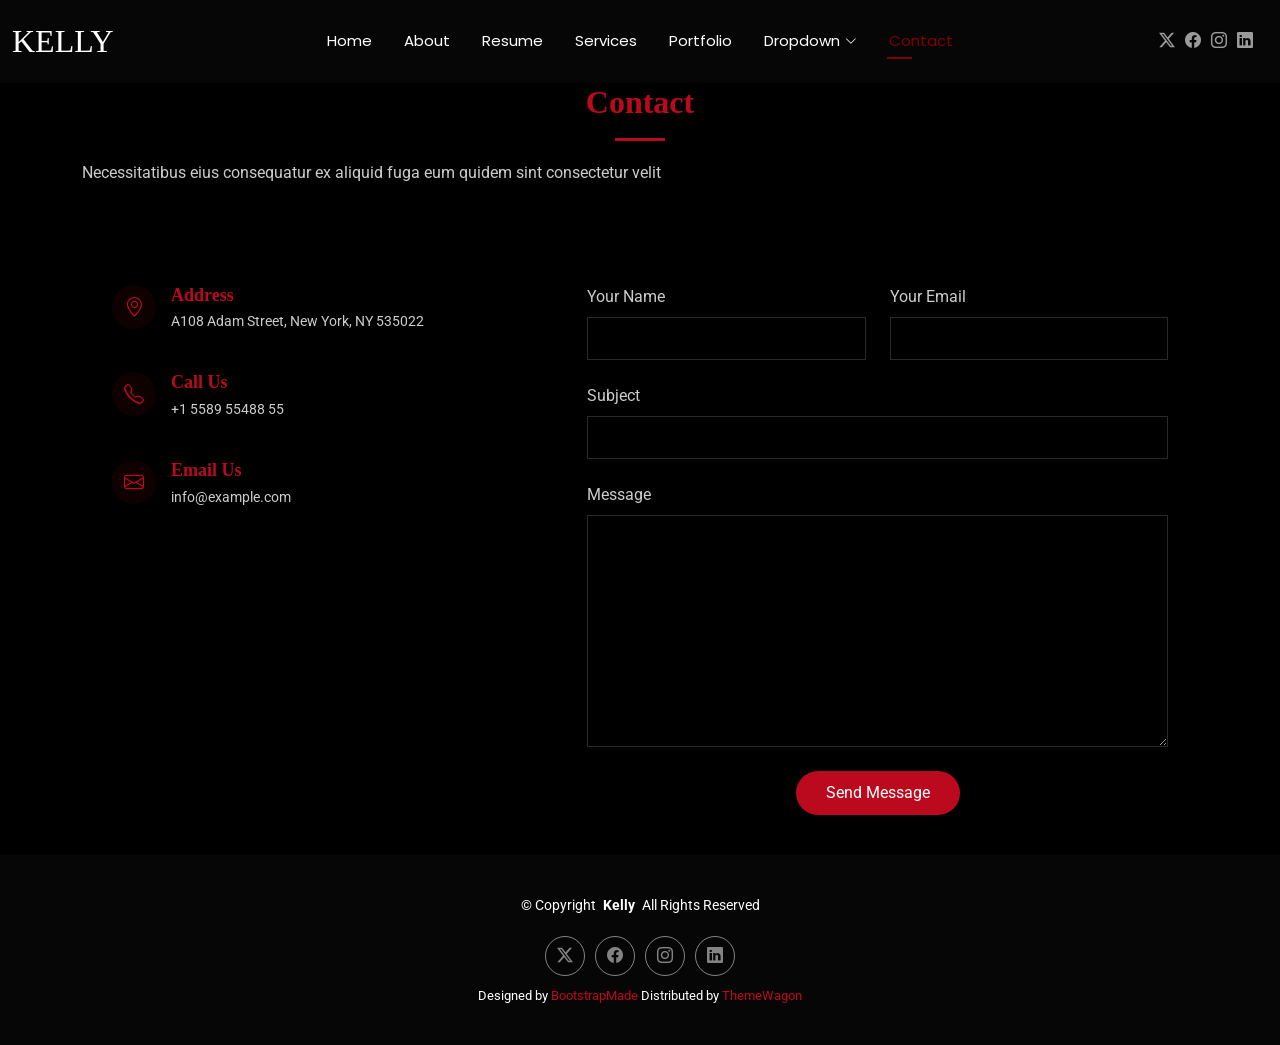
==== contact.html @ 7af121eb "Initial commit" ====
<!DOCTYPE html>
<html lang="en">

<head>
  <meta charset="utf-8">
  <meta content="width=device-width, initial-scale=1.0" name="viewport">
  <title>Contact - Kelly Bootstrap Template</title>
  <meta name="description" content="">
  <meta name="keywords" content="">

  <!-- Favicons -->
  <link href="assets/img/favicon.png" rel="icon">
  <link href="assets/img/apple-touch-icon.png" rel="apple-touch-icon">

  <!-- Fonts -->
  <link href="https://fonts.googleapis.com" rel="preconnect">
  <link href="https://fonts.gstatic.com" rel="preconnect" crossorigin>
  <link href="https://fonts.googleapis.com/css2?family=Roboto:ital,wght@0,100;0,300;0,400;0,500;0,700;0,900;1,100;1,300;1,400;1,500;1,700;1,900&family=Poppins:ital,wght@0,100;0,200;0,300;0,400;0,500;0,600;0,700;0,800;0,900;1,100;1,200;1,300;1,400;1,500;1,600;1,700;1,800;1,900&family=Raleway:ital,wght@0,100;0,200;0,300;0,400;0,500;0,600;0,700;0,800;0,900;1,100;1,200;1,300;1,400;1,500;1,600;1,700;1,800;1,900&display=swap" rel="stylesheet">

  <!-- Vendor CSS Files -->
  <link href="assets/vendor/bootstrap/css/bootstrap.min.css" rel="stylesheet">
  <link href="assets/vendor/bootstrap-icons/bootstrap-icons.css" rel="stylesheet">
  <link href="assets/vendor/aos/aos.css" rel="stylesheet">
  <link href="assets/vendor/swiper/swiper-bundle.min.css" rel="stylesheet">
  <link href="assets/vendor/glightbox/css/glightbox.min.css" rel="stylesheet">

  <!-- Main CSS File -->
  <link href="assets/css/main.css" rel="stylesheet">

  <!-- =======================================================
  * Template Name: Kelly
  * Template URL: https://bootstrapmade.com/kelly-free-bootstrap-cv-resume-html-template/
  * Updated: Aug 07 2024 with Bootstrap v5.3.3
  * Author: BootstrapMade.com
  * License: https://bootstrapmade.com/license/
  ======================================================== -->
</head>

<body class="contact-page">

  <header id="header" class="header d-flex align-items-center dark-background sticky-top">
    <div class="container-fluid position-relative d-flex align-items-center justify-content-between">

      <a href="index.html" class="logo d-flex align-items-center me-auto me-xl-0">
        <!-- Uncomment the line below if you also wish to use an image logo -->
        <!-- <img src="assets/img/logo.png" alt=""> -->
        <h1 class="sitename">Kelly</h1>
      </a>

      <nav id="navmenu" class="navmenu">
        <ul>
          <li><a href="index.html">Home</a></li>
          <li><a href="about.html">About</a></li>
          <li><a href="resume.html">Resume</a></li>
          <li><a href="services.html">Services</a></li>
          <li><a href="portfolio.html">Portfolio</a></li>
          <li class="dropdown"><a href="#"><span>Dropdown</span> <i class="bi bi-chevron-down toggle-dropdown"></i></a>
            <ul>
              <li><a href="#">Dropdown 1</a></li>
              <li class="dropdown"><a href="#"><span>Deep Dropdown</span> <i class="bi bi-chevron-down toggle-dropdown"></i></a>
                <ul>
                  <li><a href="#">Deep Dropdown 1</a></li>
                  <li><a href="#">Deep Dropdown 2</a></li>
                  <li><a href="#">Deep Dropdown 3</a></li>
                  <li><a href="#">Deep Dropdown 4</a></li>
                  <li><a href="#">Deep Dropdown 5</a></li>
                </ul>
              </li>
              <li><a href="#">Dropdown 2</a></li>
              <li><a href="#">Dropdown 3</a></li>
              <li><a href="#">Dropdown 4</a></li>
            </ul>
          </li>
          <li><a href="contact.html" class="active">Contact</a></li>
        </ul>
        <i class="mobile-nav-toggle d-xl-none bi bi-list"></i>
      </nav>

      <div class="header-social-links">
        <a href="#" class="twitter"><i class="bi bi-twitter-x"></i></a>
        <a href="#" class="facebook"><i class="bi bi-facebook"></i></a>
        <a href="#" class="instagram"><i class="bi bi-instagram"></i></a>
        <a href="#" class="linkedin"><i class="bi bi-linkedin"></i></a>
      </div>

    </div>
  </header>

  <main class="main">

    <!-- Contact Section -->
    <section id="contact" class="contact section">

      <!-- Section Title -->
      <div class="container section-title" data-aos="fade-up">
        <h2>Contact</h2>
        <p>Necessitatibus eius consequatur ex aliquid fuga eum quidem sint consectetur velit</p>
      </div><!-- End Section Title -->

      <div class="container" data-aos="fade-up" data-aos-delay="100">

        <div class="row gy-4">

          <div class="col-lg-5">

            <div class="info-wrap">
              <div class="info-item d-flex" data-aos="fade-up" data-aos-delay="200">
                <i class="bi bi-geo-alt flex-shrink-0"></i>
                <div>
                  <h3>Address</h3>
                  <p>A108 Adam Street, New York, NY 535022</p>
                </div>
              </div><!-- End Info Item -->

              <div class="info-item d-flex" data-aos="fade-up" data-aos-delay="300">
                <i class="bi bi-telephone flex-shrink-0"></i>
                <div>
                  <h3>Call Us</h3>
                  <p>+1 5589 55488 55</p>
                </div>
              </div><!-- End Info Item -->

              <div class="info-item d-flex" data-aos="fade-up" data-aos-delay="400">
                <i class="bi bi-envelope flex-shrink-0"></i>
                <div>
                  <h3>Email Us</h3>
                  <p>info@example.com</p>
                </div>
              </div><!-- End Info Item -->

              <iframe src="https://www.google.com/maps/embed?pb=!1m14!1m8!1m3!1d48389.78314118045!2d-74.006138!3d40.710059!3m2!1i1024!2i768!4f13.1!3m3!1m2!1s0x89c25a22a3bda30d%3A0xb89d1fe6bc499443!2sDowntown%20Conference%20Center!5e0!3m2!1sen!2sus!4v1676961268712!5m2!1sen!2sus" frameborder="0" style="border:0; width: 100%; height: 270px;" allowfullscreen="" loading="lazy" referrerpolicy="no-referrer-when-downgrade"></iframe>
            </div>
          </div>

          <div class="col-lg-7">
            <form action="forms/contact.php" method="post" class="php-email-form" data-aos="fade-up" data-aos-delay="200">
              <div class="row gy-4">

                <div class="col-md-6">
                  <label for="name-field" class="pb-2">Your Name</label>
                  <input type="text" name="name" id="name-field" class="form-control" required="">
                </div>

                <div class="col-md-6">
                  <label for="email-field" class="pb-2">Your Email</label>
                  <input type="email" class="form-control" name="email" id="email-field" required="">
                </div>

                <div class="col-md-12">
                  <label for="subject-field" class="pb-2">Subject</label>
                  <input type="text" class="form-control" name="subject" id="subject-field" required="">
                </div>

                <div class="col-md-12">
                  <label for="message-field" class="pb-2">Message</label>
                  <textarea class="form-control" name="message" rows="10" id="message-field" required=""></textarea>
                </div>

                <div class="col-md-12 text-center">
                  <div class="loading">Loading</div>
                  <div class="error-message"></div>
                  <div class="sent-message">Your message has been sent. Thank you!</div>

                  <button type="submit">Send Message</button>
                </div>

              </div>
            </form>
          </div><!-- End Contact Form -->

        </div>

      </div>

    </section><!-- /Contact Section -->

  </main>

  <footer id="footer" class="footer dark-background">

    <div class="container">
      <div class="copyright text-center ">
        <p>© <span>Copyright</span> <strong class="px-1 sitename">Kelly</strong> <span>All Rights Reserved<br></span></p>
      </div>
      <div class="social-links d-flex justify-content-center">
        <a href=""><i class="bi bi-twitter-x"></i></a>
        <a href=""><i class="bi bi-facebook"></i></a>
        <a href=""><i class="bi bi-instagram"></i></a>
        <a href=""><i class="bi bi-linkedin"></i></a>
      </div>
      <div class="credits">
        <!-- All the links in the footer should remain intact. -->
        <!-- You can delete the links only if you've purchased the pro version. -->
        <!-- Licensing information: https://bootstrapmade.com/license/ -->
        <!-- Purchase the pro version with working PHP/AJAX contact form: [buy-url] -->
        Designed by <a href="https://bootstrapmade.com/">BootstrapMade</a> Distributed by <a href=“https://themewagon.com>ThemeWagon
      </div>
    </div>

  </footer>

  <!-- Scroll Top -->
  <a href="#" id="scroll-top" class="scroll-top d-flex align-items-center justify-content-center"><i class="bi bi-arrow-up-short"></i></a>

  <!-- Preloader -->
  <div id="preloader"></div>

  <!-- Vendor JS Files -->
  <script src="assets/vendor/bootstrap/js/bootstrap.bundle.min.js"></script>
  <script src="assets/vendor/php-email-form/validate.js"></script>
  <script src="assets/vendor/aos/aos.js"></script>
  <script src="assets/vendor/waypoints/noframework.waypoints.js"></script>
  <script src="assets/vendor/purecounter/purecounter_vanilla.js"></script>
  <script src="assets/vendor/swiper/swiper-bundle.min.js"></script>
  <script src="assets/vendor/glightbox/js/glightbox.min.js"></script>
  <script src="assets/vendor/imagesloaded/imagesloaded.pkgd.min.js"></script>
  <script src="assets/vendor/isotope-layout/isotope.pkgd.min.js"></script>

  <!-- Main JS File -->
  <script src="assets/js/main.js"></script>

</body>

</html>
---- assets/css/main.css ----
/**
* Template Name: Kelly
* Template URL: https://bootstrapmade.com/kelly-free-bootstrap-cv-resume-html-template/
* Updated: Aug 07 2024 with Bootstrap v5.3.3
* Author: BootstrapMade.com
* License: https://bootstrapmade.com/license/
*/

/*--------------------------------------------------------------
# Font & Color Variables
# Help: https://bootstrapmade.com/color-system/
--------------------------------------------------------------*/
/* Fonts */
:root {
  --default-font: "Roboto",  system-ui, -apple-system, "Segoe UI", Roboto, "Helvetica Neue", Arial, "Noto Sans", "Liberation Sans", sans-serif, "Apple Color Emoji", "Segoe UI Emoji", "Segoe UI Symbol", "Noto Color Emoji";
  --heading-font: "Raleway",  sans-serif;
  --nav-font: "Poppins",  sans-serif;
}

/* Global Colors - The following color variables are used throughout the website. Updating them here will change the color scheme of the entire website */
:root { 
  --background-color: #000000; /* Background color for the entire website, including individual sections */
  --default-color: #cccccc; /* Default color used for the majority of the text content across the entire website */
  --heading-color: #bb0a1e; /* Color for headings, subheadings and title throughout the website */
  --accent-color: #bb0a1e; /* Accent color that represents your brand on the website. It's used for buttons, links, and other elements that need to stand out */
  --surface-color: #000000; /* The surface color is used as a background of boxed elements within sections, such as cards, icon boxes, or other elements that require a visual separation from the global background. */
  --contrast-color: #ffffff; /* Contrast color for text, ensuring readability against backgrounds of accent, heading, or default colors. */
}

/* Nav Menu Colors - The following color variables are used specifically for the navigation menu. They are separate from the global colors to allow for more customization options */
:root {
  --nav-color: #ffffff;  /* The default color of the main navmenu links */
  --nav-hover-color: #800000; /* Applied to main navmenu links when they are hovered over or active */
  --nav-mobile-background-color: #000000; /* Used as the background color for mobile navigation menu */
  --nav-dropdown-background-color: #000000; /* Used as the background color for dropdown items that appear when hovering over primary navigation items */
  --nav-dropdown-color: #cccccc; /* Used for navigation links of the dropdown items in the navigation menu. */
  --nav-dropdown-hover-color: #800000; /* Similar to --nav-hover-color, this color is applied to dropdown navigation links when they are hovered over. */
}

/* Color Presets - These classes override global colors when applied to any section or element, providing reuse of the sam color scheme. */

.dark-background {
  --background-color: #000000;
  --surface-color: #ffffff;
}

.dark-background {
  --background-color: #060606;
  --default-color: #ffffff;
  --heading-color: #ffffff;
  --surface-color: #252525;
  --contrast-color: #ffffff;
}

/* Smooth scroll */
:root {
  scroll-behavior: smooth;
}

/*--------------------------------------------------------------
# General Styling & Shared Classes
--------------------------------------------------------------*/
body {
  color: var(--default-color);
  background-color: var(--background-color);
  font-family: var(--default-font);
}

a {
  color: var(--accent-color);
  text-decoration: none;
  transition: 0.3s;
}

a:hover {
  color: color-mix(in srgb, var(--accent-color), transparent 25%);
  text-decoration: none;
}

h1,
h2,
h3,
h4,
h5,
h6 {
  color: var(--heading-color);
  font-family: "Times New Roman";
}

/* PHP Email Form Messages
------------------------------*/
.php-email-form .error-message {
  display: none;
  background: #df1529;
  color: #ffffff;
  text-align: left;
  padding: 15px;
  margin-bottom: 24px;
  font-weight: 600;
}

.php-email-form .sent-message {
  display: none;
  color: #ffffff;
  background: #059652;
  text-align: center;
  padding: 15px;
  margin-bottom: 24px;
  font-weight: 600;
}

.php-email-form .loading {
  display: none;
  background: var(--surface-color);
  text-align: center;
  padding: 15px;
  margin-bottom: 24px;
}

.php-email-form .loading:before {
  content: "";
  display: inline-block;
  border-radius: 50%;
  width: 24px;
  height: 24px;
  margin: 0 10px -6px 0;
  border: 3px solid var(--accent-color);
  border-top-color: var(--surface-color);
  animation: php-email-form-loading 1s linear infinite;
}

@keyframes php-email-form-loading {
  0% {
    transform: rotate(0deg);
  }

  100% {
    transform: rotate(360deg);
  }
}

/*--------------------------------------------------------------
# Global Header
--------------------------------------------------------------*/
.header {
  color: var(--default-color);
  background-color: var(--background-color);
  padding: 15px 0;
  transition: all 0.5s;
  z-index: 997;
  box-shadow: 0px 0 18px rgba(0, 0, 0, 0.1);
}

.header .logo {
  line-height: 1;
}

.header .logo img {
  max-height: 36px;
  margin-right: 8px;
}

.header .logo h1 {
  font-size: 32px;
  margin: 0;
  font-weight: 300;
  text-transform: uppercase;
  color: var(--heading-color);
}

.header .header-social-links {
  padding-right: 15px;
}

.header .header-social-links a {
  color: color-mix(in srgb, var(--default-color), transparent 40%);
  padding-left: 6px;
  display: inline-block;
  transition: 0.3s;
  font-size: 16px;
}

.header .header-social-links a:hover {
  color: var(--accent-color);
}

.header .header-social-links a i {
  line-height: 0px;
}

@media (max-width: 1200px) {
  .header .logo {
    order: 1;
  }

  .header .header-social-links {
    order: 2;
  }

  .header .navmenu {
    order: 3;
  }
}

.section-title p{
  text-align: left;
  padding-bottom: 10px;
}

/*--------------------------------------------------------------
# Navigation Menu
--------------------------------------------------------------*/
/* Desktop Navigation */
@media (min-width: 1200px) {
  .navmenu {
    padding: 0;
  }

  .navmenu ul {
    margin: 0;
    padding: 0;
    display: flex;
    list-style: none;
    align-items: center;
  }

  .navmenu li {
    position: relative;
  }

  .navmenu>ul>li {
    white-space: nowrap;
    padding: 15px 14px;
  }

  .navmenu>ul>li:last-child {
    padding-right: 0;
  }

  .navmenu a,
  .navmenu a:focus {
    color: var(--nav-color);
    font-size: 15px;
    padding: 0 2px;
    font-family: var(--nav-font);
    font-weight: 400;
    display: flex;
    align-items: center;
    justify-content: space-between;
    white-space: nowrap;
    transition: 0.3s;
    position: relative;
  }

  .navmenu a i,
  .navmenu a:focus i {
    font-size: 12px;
    line-height: 0;
    margin-left: 5px;
    transition: 0.3s;
  }

  .navmenu>ul>li>a:before {
    content: "";
    position: absolute;
    height: 2px;
    bottom: -6px;
    left: 0;
    background-color: var(--nav-hover-color);
    visibility: hidden;
    width: 0px;
    transition: all 0.3s ease-in-out 0s;
  }

  .navmenu a:hover:before,
  .navmenu li:hover>a:before,
  .navmenu .active:before {
    visibility: visible;
    width: 25px;
  }

  .navmenu li:hover>a,
  .navmenu .active,
  .navmenu .active:focus {
    color: var(--nav-hover-color);
  }

  .navmenu .dropdown ul {
    margin: 0;
    padding: 10px 0;
    background: var(--nav-dropdown-background-color);
    display: block;
    position: absolute;
    visibility: hidden;
    left: 14px;
    top: 130%;
    opacity: 0;
    transition: 0.3s;
    border-radius: 4px;
    z-index: 99;
    box-shadow: 0px 0px 30px rgba(0, 0, 0, 0.1);
  }

  .navmenu .dropdown ul li {
    min-width: 200px;
  }

  .navmenu .dropdown ul a {
    padding: 10px 20px;
    font-size: 15px;
    text-transform: none;
    color: var(--nav-dropdown-color);
  }

  .navmenu .dropdown ul a i {
    font-size: 12px;
  }

  .navmenu .dropdown ul a:hover,
  .navmenu .dropdown ul .active:hover,
  .navmenu .dropdown ul li:hover>a {
    color: var(--nav-dropdown-hover-color);
  }

  .navmenu .dropdown:hover>ul {
    opacity: 1;
    top: 100%;
    visibility: visible;
  }

  .navmenu .dropdown .dropdown ul {
    top: 0;
    left: -90%;
    visibility: hidden;
  }

  .navmenu .dropdown .dropdown:hover>ul {
    opacity: 1;
    top: 0;
    left: -100%;
    visibility: visible;
  }
}

/* Mobile Navigation */
@media (max-width: 1199px) {
  .mobile-nav-toggle {
    color: var(--nav-color);
    font-size: 28px;
    line-height: 0;
    margin-right: 10px;
    cursor: pointer;
    transition: color 0.3s;
  }

  .navmenu {
    padding: 0;
    z-index: 9997;
  }

  .navmenu ul {
    display: none;
    list-style: none;
    position: absolute;
    inset: 60px 20px 20px 20px;
    padding: 10px 0;
    margin: 0;
    border-radius: 6px;
    background-color: var(--nav-mobile-background-color);
    border: 1px solid color-mix(in srgb, var(--default-color), transparent 90%);
    box-shadow: none;
    overflow-y: auto;
    transition: 0.3s;
    z-index: 9998;
  }

  .navmenu a,
  .navmenu a:focus {
    color: var(--nav-dropdown-color);
    padding: 10px 20px;
    font-family: var(--nav-font);
    font-size: 17px;
    font-weight: 500;
    display: flex;
    align-items: center;
    justify-content: space-between;
    white-space: nowrap;
    transition: 0.3s;
  }

  .navmenu a i,
  .navmenu a:focus i {
    font-size: 12px;
    line-height: 0;
    margin-left: 5px;
    width: 30px;
    height: 30px;
    display: flex;
    align-items: center;
    justify-content: center;
    border-radius: 50%;
    transition: 0.3s;
    background-color: color-mix(in srgb, var(--accent-color), transparent 90%);
  }

  .navmenu a i:hover,
  .navmenu a:focus i:hover {
    background-color: var(--accent-color);
    color: var(--contrast-color);
  }

  .navmenu a:hover,
  .navmenu .active,
  .navmenu .active:focus {
    color: var(--nav-dropdown-hover-color);
  }

  .navmenu .active i,
  .navmenu .active:focus i {
    background-color: var(--accent-color);
    color: var(--contrast-color);
    transform: rotate(180deg);
  }

  .navmenu .dropdown ul {
    position: static;
    display: none;
    z-index: 99;
    padding: 10px 0;
    margin: 10px 20px;
    background-color: var(--nav-dropdown-background-color);
    transition: all 0.5s ease-in-out;
  }

  .navmenu .dropdown ul ul {
    background-color: rgba(33, 37, 41, 0.1);
  }

  .navmenu .dropdown>.dropdown-active {
    display: block;
    background-color: rgba(33, 37, 41, 0.03);
  }

  .mobile-nav-active {
    overflow: hidden;
  }

  .mobile-nav-active .mobile-nav-toggle {
    color: #fff;
    position: absolute;
    font-size: 32px;
    top: 15px;
    right: 15px;
    margin-right: 0;
    z-index: 9999;
  }

  .mobile-nav-active .navmenu {
    position: fixed;
    overflow: hidden;
    inset: 0;
    background: rgba(33, 37, 41, 0.8);
    transition: 0.3s;
  }

  .mobile-nav-active .navmenu>ul {
    display: block;
  }
}

/*--------------------------------------------------------------
# Global Footer
--------------------------------------------------------------*/
.footer {
  color: var(--default-color);
  background-color: var(--background-color);
  font-size: 14px;
  padding: 40px 0;
  position: relative;
}

.footer .copyright p {
  margin-bottom: 0;
}

.footer .social-links {
  margin-top: 20px;
}

.footer .social-links a {
  display: flex;
  align-items: center;
  justify-content: center;
  width: 40px;
  height: 40px;
  border-radius: 50%;
  border: 1px solid color-mix(in srgb, var(--default-color), transparent 50%);
  font-size: 16px;
  color: color-mix(in srgb, var(--default-color), transparent 50%);
  margin: 0 5px;
  transition: 0.3s;
}

.footer .social-links a:hover {
  color: var(--accent-color);
  border-color: var(--accent-color);
}

.footer .credits {
  margin-top: 10px;
  font-size: 13px;
  text-align: center;
}

/*--------------------------------------------------------------
# Preloader
--------------------------------------------------------------*/
#preloader {
  position: fixed;
  inset: 0;
  z-index: 9999;
  overflow: hidden;
  background-color: var(--background-color);
  transition: all 0.6s ease-out;
  width: 100%;
  height: 100vh;
}

#preloader:before,
#preloader:after {
  content: "";
  position: absolute;
  border: 4px solid var(--accent-color);
  border-radius: 50%;
  animation: animate-preloader 2s cubic-bezier(0, 0.2, 0.8, 1) infinite;
}

#preloader:after {
  animation-delay: -0.5s;
}

@keyframes animate-preloader {
  0% {
    width: 10px;
    height: 10px;
    top: calc(50% - 5px);
    left: calc(50% - 5px);
    opacity: 1;
  }

  100% {
    width: 72px;
    height: 72px;
    top: calc(50% - 36px);
    left: calc(50% - 36px);
    opacity: 0;
  }
}

/*--------------------------------------------------------------
# Scroll Top Button
--------------------------------------------------------------*/
.scroll-top {
  position: fixed;
  visibility: hidden;
  opacity: 0;
  right: 15px;
  bottom: -15px;
  z-index: 99999;
  background-color: var(--accent-color);
  width: 44px;
  height: 44px;
  border-radius: 50px;
  transition: all 0.4s;
}

.scroll-top i {
  font-size: 24px;
  color: var(--contrast-color);
  line-height: 0;
}

.scroll-top:hover {
  background-color: color-mix(in srgb, var(--accent-color), transparent 20%);
  color: var(--contrast-color);
}

.scroll-top.active {
  visibility: visible;
  opacity: 1;
  bottom: 15px;
}

/*--------------------------------------------------------------
# Disable aos animation delay on mobile devices
--------------------------------------------------------------*/
@media screen and (max-width: 768px) {
  [data-aos-delay] {
    transition-delay: 0 !important;
  }
}

/*--------------------------------------------------------------
# Global Page Titles & Breadcrumbs
--------------------------------------------------------------*/
.page-title {
  color: var(--default-color);
  background-color: var(--background-color);
  padding: 25px 0;
  position: relative;
  border-bottom: 1px solid color-mix(in srgb, var(--default-color), transparent 85%);
}

.page-title h1 {
  font-size: 24px;
  font-weight: 400;
}

.page-title .breadcrumbs ol {
  display: flex;
  flex-wrap: wrap;
  list-style: none;
  padding: 0;
  margin: 0;
  font-size: 14px;
  font-weight: 400;
}

.page-title .breadcrumbs ol li+li {
  padding-left: 10px;
}

.page-title .breadcrumbs ol li+li::before {
  content: "/";
  display: inline-block;
  padding-right: 10px;
  color: color-mix(in srgb, var(--default-color), transparent 70%);
}


main{
  z-index: -1;
}

/*--------------------------------------------------------------
# Global Sections
--------------------------------------------------------------*/
section,
.section {
  color: var(--default-color);
  background-color: var(--background-color);
  /*padding: 60px 0;*/
  scroll-margin-top: 100px;
  overflow: clip;
}

@media (max-width: 1199px) {

  section,
  .section {
    scroll-margin-top: 66px;
  }
}

/*--------------------------------------------------------------
# Global Section Titles
--------------------------------------------------------------*/
.section-title {
  text-align: center;
  padding-bottom: 60px;
  position: relative;
}

.section-title h2 {
  font-size: 32px;
  font-weight: 700;
  margin-bottom: 20px;
  padding-bottom: 20px;
  position: relative;
}

.section-title h2:after {
  content: "";
  position: absolute;
  display: block;
  width: 50px;
  height: 3px;
  background: var(--accent-color);
  left: 0;
  right: 0;
  bottom: 0;
  margin: auto;
}

.section-title p {
  margin-bottom: 0;
}

/*--------------------------------------------------------------
# Hero Section
--------------------------------------------------------------*/


@media (max-width: 1200px) {
  .hero {
    min-height: 100vh
  }
}

.hero {
  width: 100%;
  min-height: calc(100vh - 82px);
  position: relative;
  display: flex;
  align-items: center;
  justify-content: center;
  z-index: 1;
}

.hero video {
  object-fit: cover;
  width: 100%;
  height: 100%;
}


.hero .container {
  position: relative;
  z-index: 3;
}

.hero h2 {
  margin: 0;
  font-size: 48px;
  font-weight: 700;
}

.hero p {
  margin: 10px 0 0 0;
  font-size: 24px;
  color: var(--heading-color);
}

.hero .btn-get-started {
  color: var(--contrast-color);
  background: var(--accent-color);
  font-family: var(--heading-font);
  text-transform: uppercase;
  font-weight: 600;
  font-size: 12px;
  letter-spacing: 1px;
  display: inline-block;
  /*padding: 12px 40px;*/
  border-radius: 50px;
  transition: 0.5s;
  margin-top: 30px;
}

.hero .btn-get-started:hover {
  background: color-mix(in srgb, var(--accent-color) 90%, white 20%);
}

@media (max-width: 768px) {
  .hero h2 {
    font-size: 32px;
  }

  .hero p {
    font-size: 18px;
  }
  .hero video{
    display: none;
  }
}

/*--------------------------------------------------------------
# About Section
--------------------------------------------------------------*/
.about .content h2 {
  font-weight: 700;
  font-size: 24px;
}

.about .content ul {
  list-style: none;
  padding: 0;
}

.about .content ul li {
  margin-bottom: 20px;
  display: flex;
  align-items: center;
}

.about .content ul strong {
  margin-right: 10px;
}

.about .content ul i {
  font-size: 16px;
  margin-right: 5px;
  color: var(--accent-color);
  line-height: 0;
}

/*--------------------------------------------------------------
# Skills Section
--------------------------------------------------------------*/
.skills .progress {
  height: 60px;
  display: block;
  background: none;
  border-radius: 0;
}

.skills .progress .skill {
  color: var(--heading-color);
  padding: 0;
  margin: 0 0 6px 0;
  text-transform: uppercase;
  display: block;
  font-weight: 600;
  font-family: var(--heading-font);
}

.skills .progress .skill .val {
  float: right;
  font-style: normal;
}

.skills .progress-bar-wrap {
  background: color-mix(in srgb, var(--default-color), transparent 90%);
  height: 10px;
}

.skills .progress-bar {
  width: 1px;
  height: 10px;
  transition: 0.9s;
  background-color: var(--accent-color);
}

/*--------------------------------------------------------------
# Stats Section
--------------------------------------------------------------*/
.stats .stats-item {
  padding: 30px;
  width: 100%;
}

.stats .stats-item span {
  color: var(--heading-color);
  font-size: 48px;
  display: block;
  font-weight: 700;
  margin-bottom: 20px;
  padding-bottom: 20px;
  position: relative;
}

.stats .stats-item span:after {
  content: "";
  position: absolute;
  display: block;
  width: 25px;
  height: 3px;
  background: var(--accent-color);
  left: 0;
  right: 0;
  bottom: 0;
  margin: auto;
}

.stats .stats-item p {
  color: color-mix(in srgb, var(--default-color), transparent 40%);
  padding: 0;
  margin: 0;
  font-family: var(--heading-font);
  font-weight: 500;
}

/*--------------------------------------------------------------
# Testimonials Section
--------------------------------------------------------------*/
.testimonials .section-header {
  margin-bottom: 40px;
}

.testimonials .testimonials-carousel,
.testimonials .testimonials-slider {
  overflow: hidden;
}

.testimonials .testimonial-item {
  text-align: center;
}

.testimonials .testimonial-item .testimonial-img {
  width: 120px;
  border-radius: 50%;
  border: 4px solid var(--background-color);
  margin: 0 auto;
}

.testimonials .testimonial-item h3 {
  font-size: 20px;
  font-weight: bold;
  margin: 10px 0 5px 0;
}

.testimonials .testimonial-item h4 {
  font-size: 14px;
  color: color-mix(in srgb, var(--default-color), transparent 40%);
  margin: 0 0 15px 0;
}

.testimonials .testimonial-item .stars {
  margin-bottom: 15px;
}

.testimonials .testimonial-item .stars i {
  color: #ffc107;
  margin: 0 1px;
}

.testimonials .testimonial-item .quote-icon-left,
.testimonials .testimonial-item .quote-icon-right {
  color: color-mix(in srgb, var(--accent-color), transparent 50%);
  font-size: 26px;
  line-height: 0;
}

.testimonials .testimonial-item .quote-icon-left {
  display: inline-block;
  left: -5px;
  position: relative;
}

.testimonials .testimonial-item .quote-icon-right {
  display: inline-block;
  right: -5px;
  position: relative;
  top: 10px;
  transform: scale(-1, -1);
}

.testimonials .testimonial-item p {
  font-style: italic;
  margin: 0 auto 15px auto;
}

.testimonials .swiper-wrapper {
  height: auto;
}

.testimonials .swiper-pagination {
  margin-top: 20px;
  position: relative;
}

.testimonials .swiper-pagination .swiper-pagination-bullet {
  width: 12px;
  height: 12px;
  opacity: 1;
  background-color: color-mix(in srgb, var(--default-color), transparent 85%);
}

.testimonials .swiper-pagination .swiper-pagination-bullet-active {
  background-color: var(--accent-color);
}

@media (min-width: 992px) {
  .testimonials .testimonial-item p {
    width: 80%;
  }
}

/*--------------------------------------------------------------
# Resume Section
--------------------------------------------------------------*/
.resume .resume-title {
  color: var(--heading-color);
  font-size: 26px;
  font-weight: 700;
  margin-top: 20px;
  margin-bottom: 20px;
}

.resume .resume-item {
  padding: 0 0 20px 20px;
  margin-top: -2px;
  border-left: 2px solid var(--accent-color);
  position: relative;
}

.resume .resume-item h4 {
  line-height: 18px;
  font-size: 18px;
  font-weight: 600;
  text-transform: uppercase;
  color: color-mix(in srgb, var(--default-color), transparent 20%);
  margin-bottom: 10px;
}

.resume .resume-item h5 {
  font-size: 16px;
  padding: 5px 15px;
  display: inline-block;
  font-weight: 600;
  margin-bottom: 10px;
}

.resume .resume-item ul {
  padding-left: 20px;
}

.resume .resume-item ul li {
  padding-bottom: 10px;
}

.resume .resume-item:last-child {
  padding-bottom: 0;
}

.resume .resume-item::before {
  content: "";
  position: absolute;
  width: 16px;
  height: 16px;
  border-radius: 50px;
  left: -9px;
  top: 0;
  background: var(--background-color);
  border: 2px solid var(--accent-color);
}

/*--------------------------------------------------------------
# Services Section
--------------------------------------------------------------*/
.services .service-item {
  background-color: var(--surface-color);
  box-shadow: 0px 5px 90px 0px rgba(0, 0, 0, 0.1);
  height: 100%;
  padding: 60px 30px;
  text-align: center;
  transition: 0.3s;
  border-radius: 5px;
}

.services .service-item .icon {
  margin: 0 auto;
  width: 100px;
  height: 100px;
  display: flex;
  align-items: center;
  justify-content: center;
  transition: ease-in-out 0.3s;
  position: relative;
}

.services .service-item .icon i {
  font-size: 36px;
  transition: 0.5s;
  position: relative;
}

.services .service-item .icon svg {
  position: absolute;
  top: 0;
  left: 0;
}

.services .service-item .icon svg path {
  transition: 0.5s;
  fill: color-mix(in srgb, var(--default-color), transparent 95%);
}

.services .service-item h3 {
  font-weight: 700;
  margin: 10px 0 15px 0;
  font-size: 22px;
}

.services .service-item p {
  line-height: 24px;
  font-size: 14px;
  margin-bottom: 0;
}

.services .service-item:hover {
  box-shadow: 0px 5px 35px 0px rgba(0, 0, 0, 0.1);
}

.services .service-item.item-cyan i {
  color: #0dcaf0;
}

.services .service-item.item-cyan:hover .icon i {
  color: #fff;
}

.services .service-item.item-cyan:hover .icon path {
  fill: #0dcaf0;
}

.services .service-item.item-orange i {
  color: #fd7e14;
}

.services .service-item.item-orange:hover .icon i {
  color: #fff;
}

.services .service-item.item-orange:hover .icon path {
  fill: #fd7e14;
}

.services .service-item.item-teal i {
  color: #20c997;
}

.services .service-item.item-teal:hover .icon i {
  color: #fff;
}

.services .service-item.item-teal:hover .icon path {
  fill: #20c997;
}

.services .service-item.item-red i {
  color: #df1529;
}

.services .service-item.item-red:hover .icon i {
  color: #fff;
}

.services .service-item.item-red:hover .icon path {
  fill: #df1529;
}

.services .service-item.item-indigo i {
  color: #6610f2;
}

.services .service-item.item-indigo:hover .icon i {
  color: #fff;
}

.services .service-item.item-indigo:hover .icon path {
  fill: #6610f2;
}

.services .service-item.item-pink i {
  color: #f3268c;
}

.services .service-item.item-pink:hover .icon i {
  color: #fff;
}

.services .service-item.item-pink:hover .icon path {
  fill: #f3268c;
}

/*--------------------------------------------------------------
# Portfolio_temp Section
--------------------------------------------------------------*/
.portfolio .portfolio-filters {
  padding: 0;
  margin: 0 auto 20px auto;
  list-style: none;
  text-align: center;
}

.portfolio .portfolio-filters li {
  cursor: pointer;
  display: inline-block;
  padding: 8px 20px 10px 20px;
  margin: 0;
  font-size: 15px;
  font-weight: 500;
  line-height: 1;
  margin-bottom: 5px;
  border-radius: 50px;
  transition: all 0.3s ease-in-out;
  font-family: var(--heading-font);
}

.portfolio .portfolio-filters li:hover,
.portfolio .portfolio-filters li.filter-active {
  color: var(--contrast-color);
  background-color: var(--accent-color);
}

.portfolio .portfolio-filters li:first-child {
  margin-left: 0;
}

.portfolio .portfolio-filters li:last-child {
  margin-right: 0;
}

@media (max-width: 575px) {
  .portfolio .portfolio-filters li {
    font-size: 14px;
    margin: 0 0 10px 0;
  }
}

.portfolio .portfolio-item {
  position: relative;
  overflow: hidden;
}

.portfolio .portfolio-item .portfolio-info {
  opacity: 0;
  position: absolute;
  left: 12px;
  right: 12px;
  bottom: -100%;
  z-index: 3;
  transition: all ease-in-out 0.5s;
  background: color-mix(in srgb, var(--surface-color), transparent 10%);
  padding: 15px;
}

.portfolio .portfolio-item .portfolio-info h4 {
  font-size: 18px;
  font-weight: 600;
  padding-right: 50px;
}

.portfolio .portfolio-item .portfolio-info p {
  color: color-mix(in srgb, var(--default-color), transparent 30%);
  font-size: 14px;
  margin-bottom: 0;
  padding-right: 50px;
}

.portfolio .portfolio-item .portfolio-info .preview-link,
.portfolio .portfolio-item .portfolio-info .details-link {
  position: absolute;
  right: 50px;
  font-size: 24px;
  top: calc(50% - 14px);
  color: color-mix(in srgb, var(--default-color), transparent 30%);
  transition: 0.3s;
  line-height: 0;
}

.portfolio .portfolio-item .portfolio-info .preview-link:hover,
.portfolio .portfolio-item .portfolio-info .details-link:hover {
  color: var(--accent-color);
}

.portfolio .portfolio-item .portfolio-info .details-link {
  right: 14px;
  font-size: 28px;
}

.portfolio .portfolio-item:hover .portfolio-info {
  opacity: 1;
  bottom: 0;
}

/*--------------------------------------------------------------
# Portfolio_temp Details Section
--------------------------------------------------------------*/
.portfolio-details .portfolio-details-slider img {
  width: 100%;
}

.portfolio-details .portfolio-details-slider .swiper-pagination {
  margin-top: 20px;
  position: relative;
}

.portfolio-details .portfolio-details-slider .swiper-pagination .swiper-pagination-bullet {
  width: 12px;
  height: 12px;
  background-color: color-mix(in srgb, var(--default-color), transparent 85%);
  opacity: 1;
}

.portfolio-details .portfolio-details-slider .swiper-pagination .swiper-pagination-bullet-active {
  background-color: var(--accent-color);
}

.portfolio-details .portfolio-info {
  background-color: var(--surface-color);
  padding: 30px;
  box-shadow: 0px 0 30px rgba(0, 0, 0, 0.1);
}

.portfolio-details .portfolio-info h3 {
  font-size: 22px;
  font-weight: 700;
  margin-bottom: 20px;
  padding-bottom: 20px;
  border-bottom: 1px solid color-mix(in srgb, var(--default-color), transparent 85%);
}

.portfolio-details .portfolio-info ul {
  list-style: none;
  padding: 0;
  font-size: 15px;
}

.portfolio-details .portfolio-info ul li+li {
  margin-top: 10px;
}

.portfolio-details .portfolio-description {
  padding-top: 30px;
}

.portfolio-details .portfolio-description h2 {
  font-size: 26px;
  font-weight: 700;
  margin-bottom: 20px;
}

.portfolio-details .portfolio-description p {
  padding: 0;
  color: color-mix(in srgb, var(--default-color), transparent 30%);
}

/*--------------------------------------------------------------
# Contact Section
--------------------------------------------------------------*/
.contact .info-wrap {
  background-color: var(--surface-color);
  box-shadow: 0px 0px 20px rgba(0, 0, 0, 0.1);
  padding: 30px;
}

@media (max-width: 575px) {
  .contact .info-wrap {
    padding: 20px;
  }
}

.contact .info-item {
  margin-bottom: 40px;
}

.contact .info-item i {
  font-size: 20px;
  color: var(--accent-color);
  background: color-mix(in srgb, var(--accent-color), transparent 92%);
  width: 44px;
  height: 44px;
  display: flex;
  justify-content: center;
  align-items: center;
  border-radius: 50px;
  transition: all 0.3s ease-in-out;
  margin-right: 15px;
}

.contact .info-item h3 {
  padding: 0;
  font-size: 18px;
  font-weight: 700;
  margin-bottom: 5px;
}

.contact .info-item p {
  padding: 0;
  margin-bottom: 0;
  font-size: 14px;
}

.contact .info-item:hover i {
  background: var(--accent-color);
  color: var(--contrast-color);
}

.contact .php-email-form {
  background-color: var(--surface-color);
  height: 100%;
  padding: 30px;
  box-shadow: 0px 0px 20px rgba(0, 0, 0, 0.1);
}

@media (max-width: 575px) {
  .contact .php-email-form {
    padding: 20px;
  }
}

.contact .php-email-form input[type=text],
.contact .php-email-form input[type=email],
.contact .php-email-form textarea {
  font-size: 14px;
  padding: 10px 15px;
  box-shadow: none;
  border-radius: 0;
  color: var(--default-color);
  background-color: var(--surface-color);
  border-color: color-mix(in srgb, var(--default-color), transparent 80%);
}

.contact .php-email-form input[type=text]:focus,
.contact .php-email-form input[type=email]:focus,
.contact .php-email-form textarea:focus {
  border-color: var(--accent-color);
}

.contact .php-email-form input[type=text]::placeholder,
.contact .php-email-form input[type=email]::placeholder,
.contact .php-email-form textarea::placeholder {
  color: color-mix(in srgb, var(--default-color), transparent 70%);
}

.contact .php-email-form button[type=submit] {
  color: var(--contrast-color);
  background: var(--accent-color);
  border: 0;
  padding: 10px 30px;
  transition: 0.4s;
  border-radius: 50px;
}

.contact .php-email-form button[type=submit]:hover {
  background: color-mix(in srgb, var(--accent-color), transparent 25%);
}

/*--------------------------------------------------------------
# Starter Section Section
--------------------------------------------------------------*/
.starter-section {
  /* Add your styles here */
}
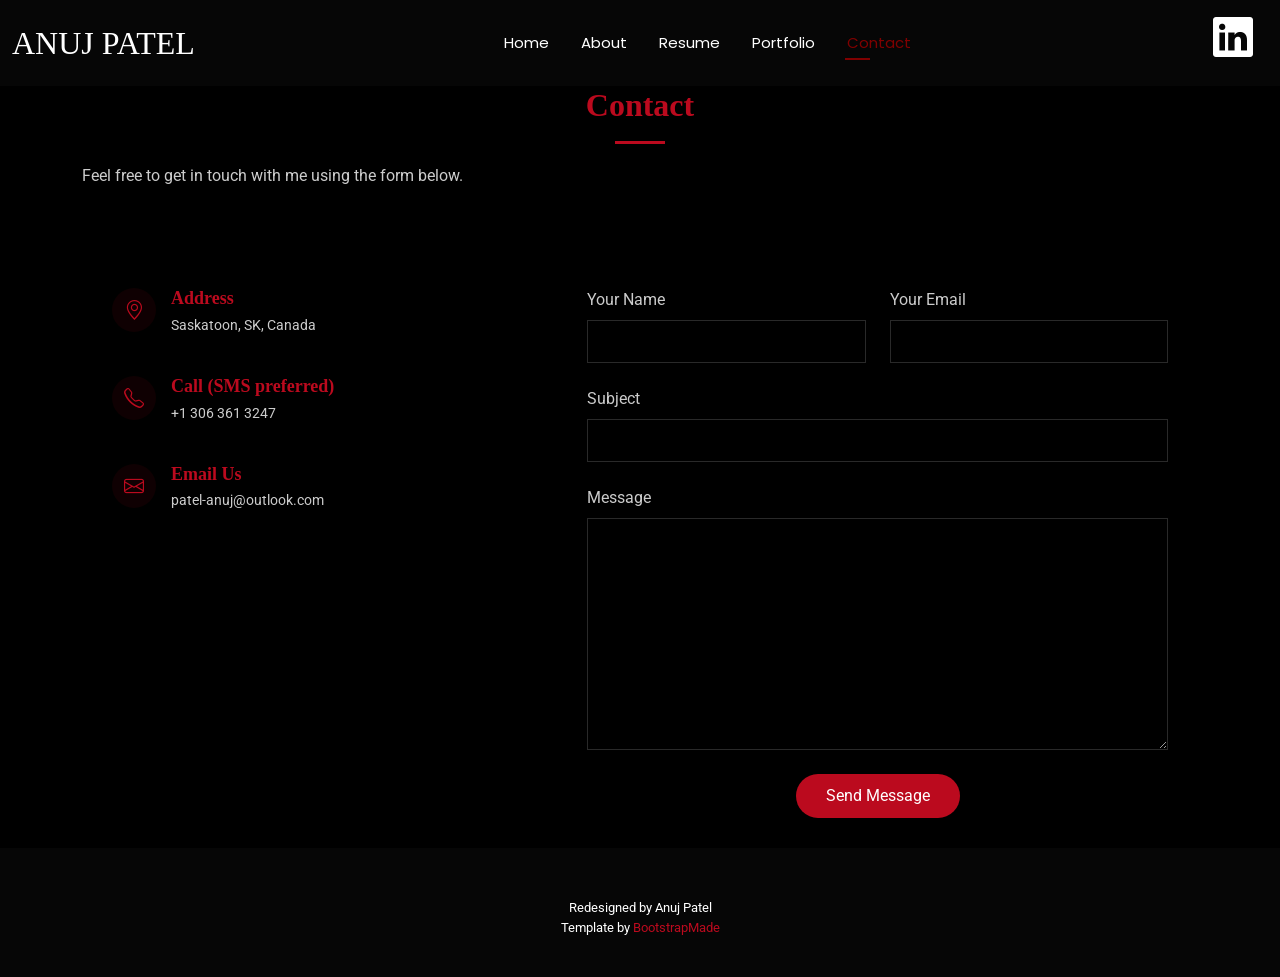
==== commit 8d0266e0: "Final" ====
--- a/contact.html
+++ b/contact.html
@@ -4,7 +4,7 @@
 <head>
   <meta charset="utf-8">
   <meta content="width=device-width, initial-scale=1.0" name="viewport">
-  <title>Contact - Kelly Bootstrap Template</title>
+  <title>Contact</title>
   <meta name="description" content="">
   <meta name="keywords" content="">
 
@@ -15,7 +15,7 @@
   <!-- Fonts -->
   <link href="https://fonts.googleapis.com" rel="preconnect">
   <link href="https://fonts.gstatic.com" rel="preconnect" crossorigin>
-  <link href="https://fonts.googleapis.com/css2?family=Roboto:ital,wght@0,100;0,300;0,400;0,500;0,700;0,900;1,100;1,300;1,400;1,500;1,700;1,900&family=Poppins:ital,wght@0,100;0,200;0,300;0,400;0,500;0,600;0,700;0,800;0,900;1,100;1,200;1,300;1,400;1,500;1,600;1,700;1,800;1,900&family=Raleway:ital,wght@0,100;0,200;0,300;0,400;0,500;0,600;0,700;0,800;0,900;1,100;1,200;1,300;1,400;1,500;1,600;1,700;1,800;1,900&display=swap" rel="stylesheet">
+  <link href="https://fonts.googleapis.com/css2?family=Roboto:wght@300;400;500;700&family=Poppins:wght@300;400;500;600;700&family=Raleway:wght@300;400;500;600;700&display=swap" rel="stylesheet">
 
   <!-- Vendor CSS Files -->
   <link href="assets/vendor/bootstrap/css/bootstrap.min.css" rel="stylesheet">
@@ -26,199 +26,146 @@
 
   <!-- Main CSS File -->
   <link href="assets/css/main.css" rel="stylesheet">
-
-  <!-- =======================================================
-  * Template Name: Kelly
-  * Template URL: https://bootstrapmade.com/kelly-free-bootstrap-cv-resume-html-template/
-  * Updated: Aug 07 2024 with Bootstrap v5.3.3
-  * Author: BootstrapMade.com
-  * License: https://bootstrapmade.com/license/
-  ======================================================== -->
 </head>
 
 <body class="contact-page">
 
-  <header id="header" class="header d-flex align-items-center dark-background sticky-top">
-    <div class="container-fluid position-relative d-flex align-items-center justify-content-between">
+<header id="header" class="header d-flex align-items-center dark-background sticky-top">
+  <div class="container-fluid position-relative d-flex align-items-center justify-content-between">
 
-      <a href="index.html" class="logo d-flex align-items-center me-auto me-xl-0">
-        <!-- Uncomment the line below if you also wish to use an image logo -->
-        <!-- <img src="assets/img/logo.png" alt=""> -->
-        <h1 class="sitename">Kelly</h1>
-      </a>
+    <a href="index.html" class="logo d-flex align-items-center me-auto me-xl-0">
+      <h1 class="sitename">Anuj Patel</h1>
+    </a>
 
-      <nav id="navmenu" class="navmenu">
-        <ul>
-          <li><a href="index.html">Home</a></li>
-          <li><a href="about.html">About</a></li>
-          <li><a href="resume.html">Resume</a></li>
-          <li><a href="services.html">Services</a></li>
-          <li><a href="portfolio.html">Portfolio</a></li>
-          <li class="dropdown"><a href="#"><span>Dropdown</span> <i class="bi bi-chevron-down toggle-dropdown"></i></a>
-            <ul>
-              <li><a href="#">Dropdown 1</a></li>
-              <li class="dropdown"><a href="#"><span>Deep Dropdown</span> <i class="bi bi-chevron-down toggle-dropdown"></i></a>
-                <ul>
-                  <li><a href="#">Deep Dropdown 1</a></li>
-                  <li><a href="#">Deep Dropdown 2</a></li>
-                  <li><a href="#">Deep Dropdown 3</a></li>
-                  <li><a href="#">Deep Dropdown 4</a></li>
-                  <li><a href="#">Deep Dropdown 5</a></li>
-                </ul>
-              </li>
-              <li><a href="#">Dropdown 2</a></li>
-              <li><a href="#">Dropdown 3</a></li>
-              <li><a href="#">Dropdown 4</a></li>
-            </ul>
-          </li>
-          <li><a href="contact.html" class="active">Contact</a></li>
-        </ul>
-        <i class="mobile-nav-toggle d-xl-none bi bi-list"></i>
-      </nav>
+    <nav id="navmenu" class="navmenu">
+      <ul>
+        <li><a href="index.html">Home</a></li>
+        <li><a href="about.html">About</a></li>
+        <li><a href="resume.html">Resume</a></li>
+        <li><a href="projects.html">Portfolio</a></li>
+        <li><a href="contact.html" class="active">Contact</a></li>
+      </ul>
+      <i class="mobile-nav-toggle d-xl-none bi bi-list"></i>
+    </nav>
 
-      <div class="header-social-links">
-        <a href="#" class="twitter"><i class="bi bi-twitter-x"></i></a>
-        <a href="#" class="facebook"><i class="bi bi-facebook"></i></a>
-        <a href="#" class="instagram"><i class="bi bi-instagram"></i></a>
-        <a href="#" class="linkedin"><i class="bi bi-linkedin"></i></a>
-      </div>
+    <div class="header-social-links">
+      <a href="#" class="linkedin"><h1><i class="bi bi-linkedin"></i></h1></a>
+    </div>
 
+  </div>
+</header>
+
+<main class="main">
+
+  <!-- Contact Section -->
+  <section id="contact" class="contact section">
+
+    <div class="container section-title" data-aos="fade-up">
+      <h2>Contact</h2>
+      <p>Feel free to get in touch with me using the form below.</p>
     </div>
-  </header>
 
-  <main class="main">
+    <div class="container" data-aos="fade-up" data-aos-delay="100">
 
-    <!-- Contact Section -->
-    <section id="contact" class="contact section">
+      <div class="row gy-4">
 
-      <!-- Section Title -->
-      <div class="container section-title" data-aos="fade-up">
-        <h2>Contact</h2>
-        <p>Necessitatibus eius consequatur ex aliquid fuga eum quidem sint consectetur velit</p>
-      </div><!-- End Section Title -->
+        <div class="col-lg-5">
 
-      <div class="container" data-aos="fade-up" data-aos-delay="100">
+          <div class="info-wrap">
+            <div class="info-item d-flex" data-aos="fade-up" data-aos-delay="200">
+              <i class="bi bi-geo-alt flex-shrink-0"></i>
+              <div>
+                <h3>Address</h3>
+                <p>Saskatoon, SK, Canada</p>
+              </div>
+            </div>
 
-        <div class="row gy-4">
+            <div class="info-item d-flex" data-aos="fade-up" data-aos-delay="300">
+              <i class="bi bi-telephone flex-shrink-0"></i>
+              <div>
+                <h3>Call (SMS preferred)</h3>
+                <p>+1 306 361 3247</p>
+              </div>
+            </div>
 
-          <div class="col-lg-5">
+            <div class="info-item d-flex" data-aos="fade-up" data-aos-delay="400">
+              <i class="bi bi-envelope flex-shrink-0"></i>
+              <div>
+                <h3>Email Us</h3>
+                <p>patel-anuj@outlook.com</p>
+              </div>
+            </div>
 
-            <div class="info-wrap">
-              <div class="info-item d-flex" data-aos="fade-up" data-aos-delay="200">
-                <i class="bi bi-geo-alt flex-shrink-0"></i>
-                <div>
-                  <h3>Address</h3>
-                  <p>A108 Adam Street, New York, NY 535022</p>
-                </div>
-              </div><!-- End Info Item -->
+          </div>
+        </div>
 
-              <div class="info-item d-flex" data-aos="fade-up" data-aos-delay="300">
-                <i class="bi bi-telephone flex-shrink-0"></i>
-                <div>
-                  <h3>Call Us</h3>
-                  <p>+1 5589 55488 55</p>
-                </div>
-              </div><!-- End Info Item -->
+        <div class="col-lg-7">
+          <form action="https://formspree.io/f/xeogjvnp" method="POST" class="php-email-form" data-aos="fade-up" data-aos-delay="200">
+            <div class="row gy-4">
 
-              <div class="info-item d-flex" data-aos="fade-up" data-aos-delay="400">
-                <i class="bi bi-envelope flex-shrink-0"></i>
-                <div>
-                  <h3>Email Us</h3>
-                  <p>info@example.com</p>
-                </div>
-              </div><!-- End Info Item -->
+              <div class="col-md-6">
+                <label for="name-field" class="pb-2">Your Name</label>
+                <input type="text" name="name" id="name-field" class="form-control" required>
+              </div>
 
-              <iframe src="https://www.google.com/maps/embed?pb=!1m14!1m8!1m3!1d48389.78314118045!2d-74.006138!3d40.710059!3m2!1i1024!2i768!4f13.1!3m3!1m2!1s0x89c25a22a3bda30d%3A0xb89d1fe6bc499443!2sDowntown%20Conference%20Center!5e0!3m2!1sen!2sus!4v1676961268712!5m2!1sen!2sus" frameborder="0" style="border:0; width: 100%; height: 270px;" allowfullscreen="" loading="lazy" referrerpolicy="no-referrer-when-downgrade"></iframe>
+              <div class="col-md-6">
+                <label for="email-field" class="pb-2">Your Email</label>
+                <input type="email" class="form-control" name="email" id="email-field" required>
+              </div>
+
+              <div class="col-md-12">
+                <label for="subject-field" class="pb-2">Subject</label>
+                <input type="text" class="form-control" name="subject" id="subject-field" required>
+              </div>
+
+              <div class="col-md-12">
+                <label for="message-field" class="pb-2">Message</label>
+                <textarea class="form-control" name="message" rows="10" id="message-field" required></textarea>
+              </div>
+
+              <div class="col-md-12 text-center">
+                <button type="submit">Send Message</button>
+              </div>
+
             </div>
-          </div>
-
-          <div class="col-lg-7">
-            <form action="forms/contact.php" method="post" class="php-email-form" data-aos="fade-up" data-aos-delay="200">
-              <div class="row gy-4">
-
-                <div class="col-md-6">
-                  <label for="name-field" class="pb-2">Your Name</label>
-                  <input type="text" name="name" id="name-field" class="form-control" required="">
-                </div>
-
-                <div class="col-md-6">
-                  <label for="email-field" class="pb-2">Your Email</label>
-                  <input type="email" class="form-control" name="email" id="email-field" required="">
-                </div>
-
-                <div class="col-md-12">
-                  <label for="subject-field" class="pb-2">Subject</label>
-                  <input type="text" class="form-control" name="subject" id="subject-field" required="">
-                </div>
-
-                <div class="col-md-12">
-                  <label for="message-field" class="pb-2">Message</label>
-                  <textarea class="form-control" name="message" rows="10" id="message-field" required=""></textarea>
-                </div>
-
-                <div class="col-md-12 text-center">
-                  <div class="loading">Loading</div>
-                  <div class="error-message"></div>
-                  <div class="sent-message">Your message has been sent. Thank you!</div>
-
-                  <button type="submit">Send Message</button>
-                </div>
-
-              </div>
-            </form>
-          </div><!-- End Contact Form -->
-
+          </form>
         </div>
 
       </div>
 
-    </section><!-- /Contact Section -->
-
-  </main>
-
-  <footer id="footer" class="footer dark-background">
-
-    <div class="container">
-      <div class="copyright text-center ">
-        <p>© <span>Copyright</span> <strong class="px-1 sitename">Kelly</strong> <span>All Rights Reserved<br></span></p>
-      </div>
-      <div class="social-links d-flex justify-content-center">
-        <a href=""><i class="bi bi-twitter-x"></i></a>
-        <a href=""><i class="bi bi-facebook"></i></a>
-        <a href=""><i class="bi bi-instagram"></i></a>
-        <a href=""><i class="bi bi-linkedin"></i></a>
-      </div>
-      <div class="credits">
-        <!-- All the links in the footer should remain intact. -->
-        <!-- You can delete the links only if you've purchased the pro version. -->
-        <!-- Licensing information: https://bootstrapmade.com/license/ -->
-        <!-- Purchase the pro version with working PHP/AJAX contact form: [buy-url] -->
-        Designed by <a href="https://bootstrapmade.com/">BootstrapMade</a> Distributed by <a href=“https://themewagon.com>ThemeWagon
-      </div>
     </div>
 
-  </footer>
+  </section>
 
-  <!-- Scroll Top -->
-  <a href="#" id="scroll-top" class="scroll-top d-flex align-items-center justify-content-center"><i class="bi bi-arrow-up-short"></i></a>
+</main>
 
-  <!-- Preloader -->
-  <div id="preloader"></div>
+<footer id="footer" class="footer dark-background">
+  <div class="container">
+    <div class="credits">
+      Redesigned by Anuj Patel<br>
+      Template by <a href="https://bootstrapmade.com/">BootstrapMade</a>
+    </div>
+  </div>
 
-  <!-- Vendor JS Files -->
-  <script src="assets/vendor/bootstrap/js/bootstrap.bundle.min.js"></script>
-  <script src="assets/vendor/php-email-form/validate.js"></script>
-  <script src="assets/vendor/aos/aos.js"></script>
-  <script src="assets/vendor/waypoints/noframework.waypoints.js"></script>
-  <script src="assets/vendor/purecounter/purecounter_vanilla.js"></script>
-  <script src="assets/vendor/swiper/swiper-bundle.min.js"></script>
-  <script src="assets/vendor/glightbox/js/glightbox.min.js"></script>
-  <script src="assets/vendor/imagesloaded/imagesloaded.pkgd.min.js"></script>
-  <script src="assets/vendor/isotope-layout/isotope.pkgd.min.js"></script>
+</footer>
 
-  <!-- Main JS File -->
-  <script src="assets/js/main.js"></script>
+<a href="#" id="scroll-top" class="scroll-top d-flex align-items-center justify-content-center"><i class="bi bi-arrow-up-short"></i></a>
+
+<div id="preloader"></div>
+
+<!-- Vendor JS Files -->
+<script src="assets/vendor/bootstrap/js/bootstrap.bundle.min.js"></script>
+<script src="assets/vendor/aos/aos.js"></script>
+<script src="assets/vendor/waypoints/noframework.waypoints.js"></script>
+<script src="assets/vendor/purecounter/purecounter_vanilla.js"></script>
+<script src="assets/vendor/swiper/swiper-bundle.min.js"></script>
+<script src="assets/vendor/glightbox/js/glightbox.min.js"></script>
+<script src="assets/vendor/imagesloaded/imagesloaded.pkgd.min.js"></script>
+<script src="assets/vendor/isotope-layout/isotope.pkgd.min.js"></script>
+
+<!-- Main JS File -->
+<script src="assets/js/main.js"></script>
 
 </body>
 
-</html>+</html>
